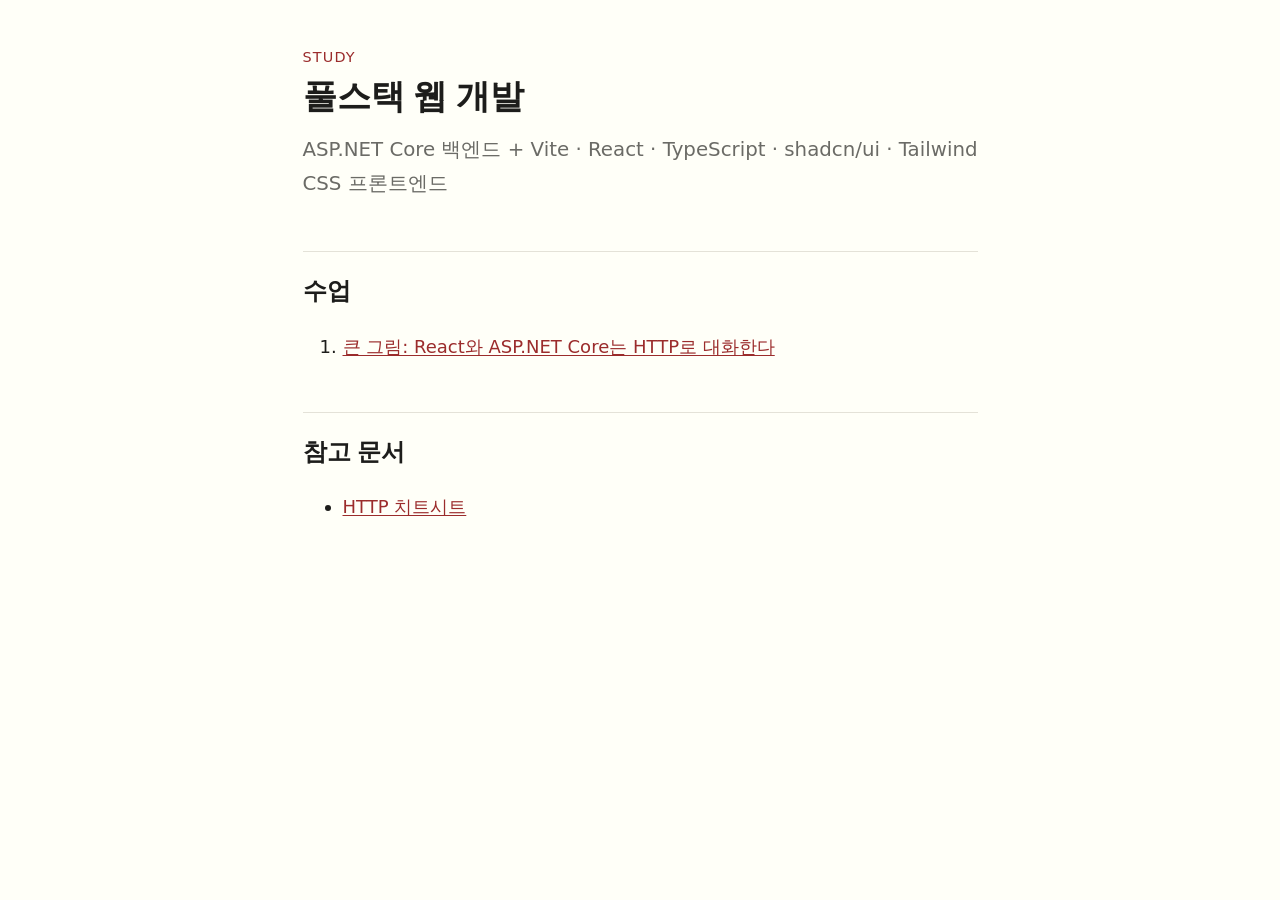
==== index.html @ 0a6b07b8 "Add first lesson, HTTP cheatsheet, and shared assets Co-Authored-By: Claude Opus 5.5 <noreply@anthro" ====
<!DOCTYPE html>
<html lang="ko">
<head>
<meta charset="utf-8">
<meta name="viewport" content="width=device-width, initial-scale=1">
<title>풀스택 웹 개발 학습: ASP.NET Core + React</title>
<link rel="stylesheet" href="assets/style.css">
</head>
<body>
<main>
<p class="kicker">Study</p>
<h1>풀스택 웹 개발</h1>
<p class="lede">ASP.NET Core 백엔드 + Vite · React · TypeScript · shadcn/ui · Tailwind CSS 프론트엔드</p>

<h2>수업</h2>
<ol>
  <li><a href="lessons/0001-http-big-picture.html">큰 그림: React와 ASP.NET Core는 HTTP로 대화한다</a></li>
</ol>

<h2>참고 문서</h2>
<ul>
  <li><a href="reference/http-cheatsheet.html">HTTP 치트시트</a></li>
</ul>
</main>
</body>
</html>
---- assets/style.css ----
/* 공통 스타일시트: 모든 수업(lessons)과 참고 문서(reference)가 링크한다.
   태블릿 우선, 인쇄 친화, 라이트/다크 모드 지원. */

:root {
  --bg: #fffff8;
  --fg: #1d1d1b;
  --muted: #6b6b66;
  --rule: #e4e2d8;
  --accent: #9b2c2c;
  --accent-soft: #f6ecec;
  --code-bg: #f3f1e8;
  --ok: #2f6b3a;
  --ok-soft: #e8f2ea;
  --bad: #a03030;
  --bad-soft: #f8e9e9;
  --backend: #5b3fa3;
  --frontend: #1f6f8b;
  --measure: 40rem;
  --font-body: "Pretendard", "Apple SD Gothic Neo", "Noto Sans KR", system-ui, sans-serif;
  --font-serif: "Noto Serif KR", "AppleMyungjo", Georgia, serif;
  --font-mono: "JetBrains Mono", "SF Mono", Menlo, Consolas, monospace;
}

@media (prefers-color-scheme: dark) {
  :root {
    --bg: #161614;
    --fg: #e9e7df;
    --muted: #9c9a92;
    --rule: #34332e;
    --accent: #e08a8a;
    --accent-soft: #2c2020;
    --code-bg: #22211e;
    --ok: #8fd19e;
    --ok-soft: #1d2b20;
    --bad: #f09a9a;
    --bad-soft: #2f1d1d;
    --backend: #b9a3f0;
    --frontend: #7cc4dc;
  }
}

* { box-sizing: border-box; }

html { font-size: 18px; -webkit-text-size-adjust: 100%; }

body {
  margin: 0;
  background: var(--bg);
  color: var(--fg);
  font-family: var(--font-body);
  line-height: 1.75;
  word-break: keep-all;
  overflow-wrap: break-word;
}

main {
  max-width: var(--measure);
  margin: 0 auto;
  padding: 2.5rem 1.25rem 5rem;
}

/* 머리말 */
.kicker {
  font-size: .8rem;
  letter-spacing: .08em;
  text-transform: uppercase;
  color: var(--accent);
  margin: 0 0 .25rem;
}
h1 { font-family: var(--font-serif); font-size: 1.9rem; line-height: 1.3; margin: 0 0 .75rem; }
h2 { font-family: var(--font-serif); font-size: 1.35rem; margin: 2.75rem 0 .75rem; padding-top: 1rem; border-top: 1px solid var(--rule); }
h3 { font-size: 1.05rem; margin: 1.75rem 0 .5rem; }
.lede { font-size: 1.1rem; color: var(--muted); margin-top: 0; }
.meta { font-size: .85rem; color: var(--muted); }

a { color: var(--accent); text-underline-offset: 2px; }
strong { font-weight: 700; }
.en { color: var(--muted); font-size: .9em; }

/* 코드 */
code, pre { font-family: var(--font-mono); font-size: .85rem; }
:not(pre) > code { background: var(--code-bg); padding: .1em .35em; border-radius: 4px; }
pre {
  background: var(--code-bg);
  padding: 1rem;
  border-radius: 8px;
  overflow-x: auto;
  line-height: 1.55;
  -webkit-overflow-scrolling: touch;
}
pre .label { display: block; font-family: var(--font-body); font-size: .75rem; color: var(--muted); margin-bottom: .4rem; }
.hl { background: var(--accent-soft); color: var(--accent); border-radius: 3px; padding: 0 .15em; }
.fe { color: var(--frontend); font-weight: 600; }
.be { color: var(--backend); font-weight: 600; }

/* 표 */
table { width: 100%; border-collapse: collapse; font-size: .92rem; margin: 1rem 0; }
th, td { text-align: left; padding: .5rem .6rem; border-bottom: 1px solid var(--rule); vertical-align: top; }
th { font-weight: 700; border-bottom: 2px solid var(--fg); }
td code { white-space: nowrap; }

/* 그림 */
figure { margin: 1.5rem 0; }
figure svg { width: 100%; height: auto; display: block; }
figcaption { font-size: .85rem; color: var(--muted); margin-top: .5rem; }

/* 상자 */
.callout {
  border-left: 3px solid var(--accent);
  background: var(--accent-soft);
  padding: .9rem 1.1rem;
  border-radius: 0 8px 8px 0;
  margin: 1.5rem 0;
}
.callout > :first-child { margin-top: 0; }
.callout > :last-child { margin-bottom: 0; }
.callout.source { border-left-color: var(--frontend); background: transparent; border: 1px solid var(--rule); border-left: 3px solid var(--frontend); }

/* 각주식 인용 */
.cite { font-size: .75em; vertical-align: super; text-decoration: none; margin-left: 1px; }
.sources { font-size: .85rem; color: var(--muted); }
.sources li { margin-bottom: .3rem; }

/* 떠올리기(retrieval) 카드: <details class="recall"> */
details.recall {
  border: 1px solid var(--rule);
  border-radius: 8px;
  padding: .8rem 1rem;
  margin: .75rem 0;
}
details.recall summary { cursor: pointer; font-weight: 600; min-height: 44px; display: flex; align-items: center; }
details.recall[open] summary { margin-bottom: .5rem; color: var(--muted); }

/* 퀴즈: assets/quiz.js 와 함께 쓴다 */
.quiz { counter-reset: q; }
.q {
  counter-increment: q;
  border: 1px solid var(--rule);
  border-radius: 10px;
  padding: 1rem 1.1rem 1.1rem;
  margin: 1.25rem 0;
}
.q-text { margin: 0 0 .75rem; font-weight: 600; }
.q-text::before { content: "Q" counter(q) ". "; color: var(--accent); }
.q .opts { display: grid; gap: .5rem; }
.q button.opt {
  font: inherit;
  font-size: .95rem;
  text-align: left;
  min-height: 48px;
  padding: .6rem .9rem;
  border: 1px solid var(--rule);
  border-radius: 8px;
  background: var(--bg);
  color: var(--fg);
  cursor: pointer;
  touch-action: manipulation;
}
.q button.opt:hover:not(:disabled) { border-color: var(--fg); }
.q button.opt:disabled { cursor: default; }
.q button.opt.correct { background: var(--ok-soft); border-color: var(--ok); color: var(--ok); font-weight: 600; }
.q button.opt.wrong { background: var(--bad-soft); border-color: var(--bad); color: var(--bad); text-decoration: line-through; }
.q .explain { display: none; margin-top: .8rem; font-size: .92rem; }
.q.answered .explain { display: block; }
.quiz-score {
  position: sticky;
  bottom: .75rem;
  text-align: center;
  font-weight: 700;
  background: var(--fg);
  color: var(--bg);
  border-radius: 999px;
  padding: .5rem 1rem;
  width: fit-content;
  margin: 1rem auto 0;
  font-size: .9rem;
}
.quiz-reset { display: block; margin: .75rem auto 0; font: inherit; font-size: .85rem; background: none; border: none; color: var(--accent); text-decoration: underline; cursor: pointer; min-height: 44px; }

/* 수업 사이 이동 */
nav.lesson-nav {
  display: flex;
  justify-content: space-between;
  gap: 1rem;
  font-size: .9rem;
  margin-top: 3rem;
  padding-top: 1rem;
  border-top: 1px solid var(--rule);
}

.tag { display: inline-block; font-size: .75rem; padding: .1rem .5rem; border-radius: 999px; border: 1px solid currentColor; margin-right: .3rem; }
.tag.tablet { color: var(--frontend); }
.tag.pc { color: var(--backend); }

/* 인쇄 */
@media print {
  html { font-size: 11pt; }
  body { background: #fff; color: #000; }
  main { max-width: none; padding: 0; }
  a { color: #000; }
  .quiz, .quiz-score, .quiz-reset, nav.lesson-nav, .no-print { display: none !important; }
  details.recall { display: none; }
  h2 { break-after: avoid; }
  pre, table, figure { break-inside: avoid; }
}
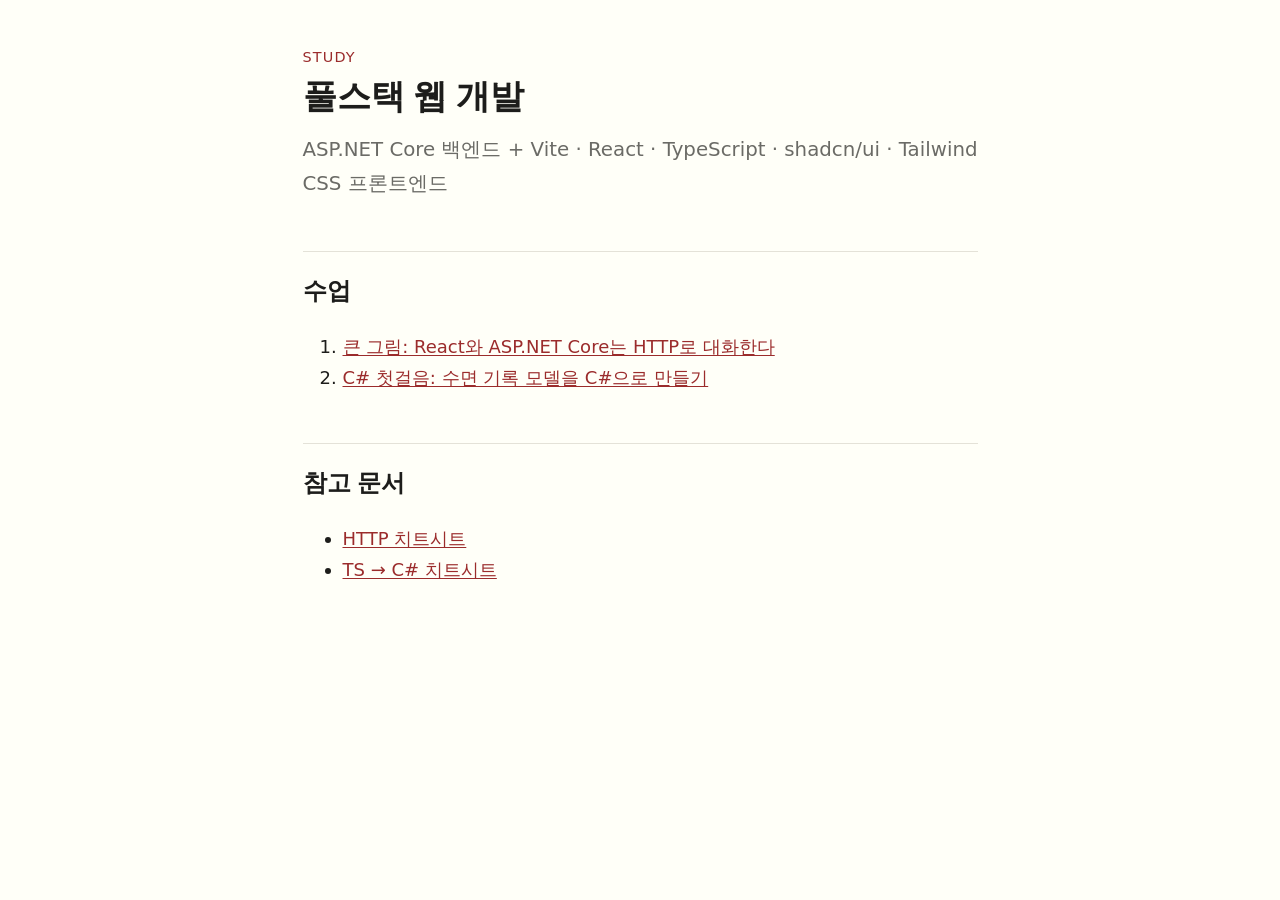
==== commit f232f755: "Add lesson 0002 (C# first steps) and TS-to-C# cheatsheet Co-Authored-By: Claude Opus 5.5 <noreply@an" ====
--- a/index.html
+++ b/index.html
@@ -15,11 +15,13 @@
 <h2>수업</h2>
 <ol>
   <li><a href="lessons/0001-http-big-picture.html">큰 그림: React와 ASP.NET Core는 HTTP로 대화한다</a></li>
+  <li><a href="lessons/0002-csharp-first-steps.html">C# 첫걸음: 수면 기록 모델을 C#으로 만들기</a></li>
 </ol>
 
 <h2>참고 문서</h2>
 <ul>
   <li><a href="reference/http-cheatsheet.html">HTTP 치트시트</a></li>
+  <li><a href="reference/csharp-for-ts.html">TS → C# 치트시트</a></li>
 </ul>
 </main>
 </body>
--- a/assets/style.css
+++ b/assets/style.css
@@ -116,6 +116,20 @@
 .callout > :last-child { margin-bottom: 0; }
 .callout.source { border-left-color: var(--frontend); background: transparent; border: 1px solid var(--rule); border-left: 3px solid var(--frontend); }
 
+/* 설계 관점 / 실무 팁 상자: 모든 수업에서 쓴다 */
+.callout.design { border-left-color: var(--backend); background: transparent; border: 1px solid var(--rule); border-left: 3px solid var(--backend); }
+.callout.design::before { content: "🧭 설계 관점"; display: block; font-weight: 700; color: var(--backend); margin-bottom: .4rem; }
+.callout.tip { border-left-color: var(--ok); background: var(--ok-soft); }
+.callout.tip::before { content: "💡 실무 팁"; display: block; font-weight: 700; color: var(--ok); margin-bottom: .4rem; }
+
+/* 나란히 비교 (예: TypeScript ↔ C#). 좁은 화면에서는 위아래로 쌓인다 */
+.compare { display: grid; grid-template-columns: 1fr; gap: .75rem; margin: 1rem 0; }
+@media (min-width: 720px) {
+  .compare { grid-template-columns: 1fr 1fr; }
+  main.wide { max-width: 52rem; }
+}
+.compare pre { margin: 0; height: 100%; }
+
 /* 각주식 인용 */
 .cite { font-size: .75em; vertical-align: super; text-decoration: none; margin-left: 1px; }
 .sources { font-size: .85rem; color: var(--muted); }
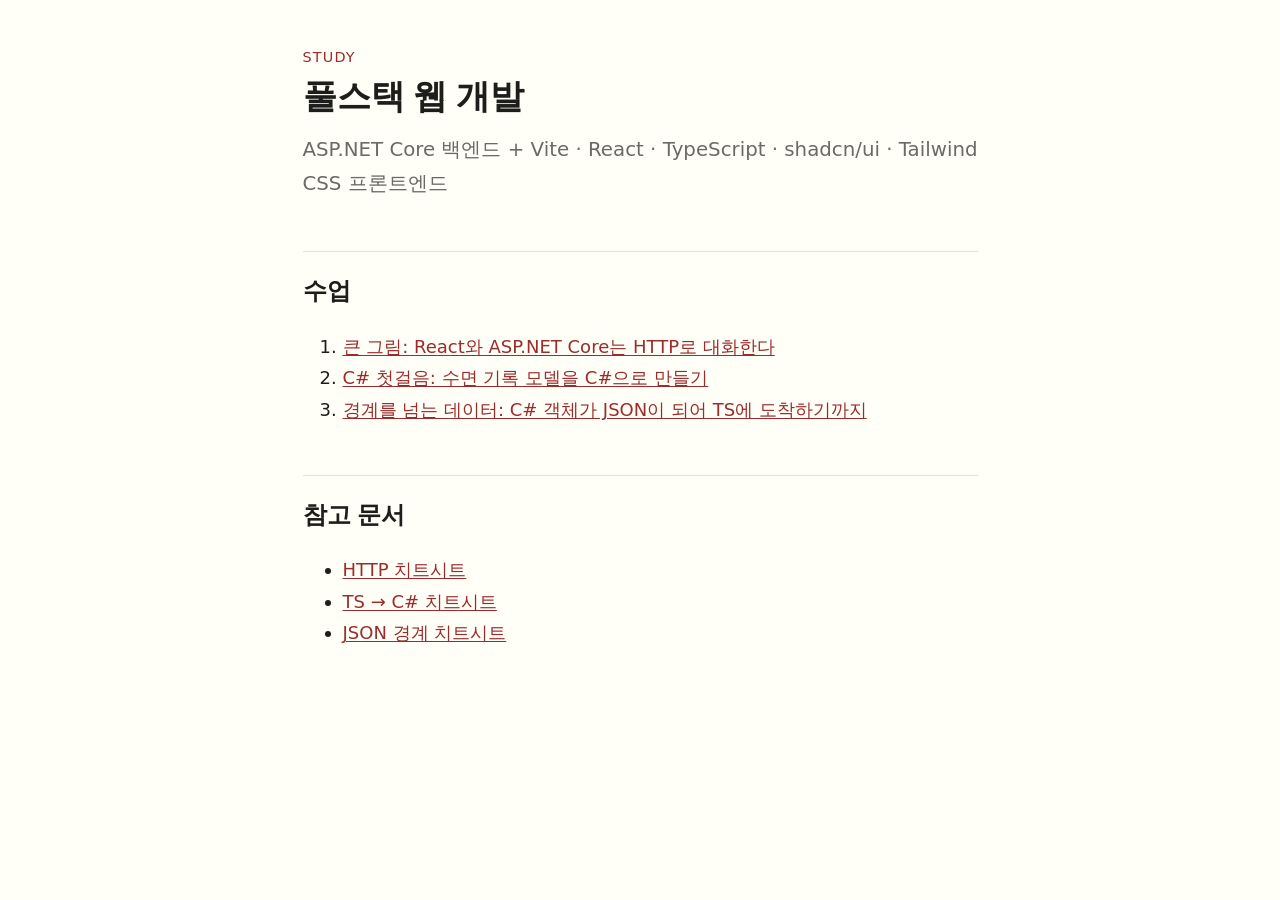
==== commit 271e0d87: "Add lesson 0003 (data across boundaries), toggle demo component, JSON boundary cheatsheet Co-Authore" ====
--- a/index.html
+++ b/index.html
@@ -16,12 +16,14 @@
 <ol>
   <li><a href="lessons/0001-http-big-picture.html">큰 그림: React와 ASP.NET Core는 HTTP로 대화한다</a></li>
   <li><a href="lessons/0002-csharp-first-steps.html">C# 첫걸음: 수면 기록 모델을 C#으로 만들기</a></li>
+  <li><a href="lessons/0003-data-across-boundaries.html">경계를 넘는 데이터: C# 객체가 JSON이 되어 TS에 도착하기까지</a></li>
 </ol>
 
 <h2>참고 문서</h2>
 <ul>
   <li><a href="reference/http-cheatsheet.html">HTTP 치트시트</a></li>
   <li><a href="reference/csharp-for-ts.html">TS → C# 치트시트</a></li>
+  <li><a href="reference/json-boundary.html">JSON 경계 치트시트</a></li>
 </ul>
 </main>
 </body>
--- a/assets/style.css
+++ b/assets/style.css
@@ -130,6 +130,15 @@
 }
 .compare pre { margin: 0; height: 100%; }
 
+/* 토글 데모: assets/toggle-demo.js 와 함께 쓴다 */
+.toggle-demo { border: 1px solid var(--rule); border-radius: 10px; padding: 1rem; margin: 1.5rem 0; }
+.toggle-demo .toggles { display: grid; gap: .4rem; margin-bottom: .75rem; }
+.toggle-demo label { display: flex; align-items: center; gap: .6rem; min-height: 44px; cursor: pointer; font-size: .95rem; }
+.toggle-demo input[type="checkbox"] { width: 1.3rem; height: 1.3rem; accent-color: var(--accent); flex: none; }
+.toggle-demo .toggle-out { margin: 0; }
+@keyframes flash { from { background: var(--accent-soft); } to { background: var(--code-bg); } }
+.toggle-demo .toggle-out.flash { animation: flash .6s ease-out; }
+
 /* 각주식 인용 */
 .cite { font-size: .75em; vertical-align: super; text-decoration: none; margin-left: 1px; }
 .sources { font-size: .85rem; color: var(--muted); }
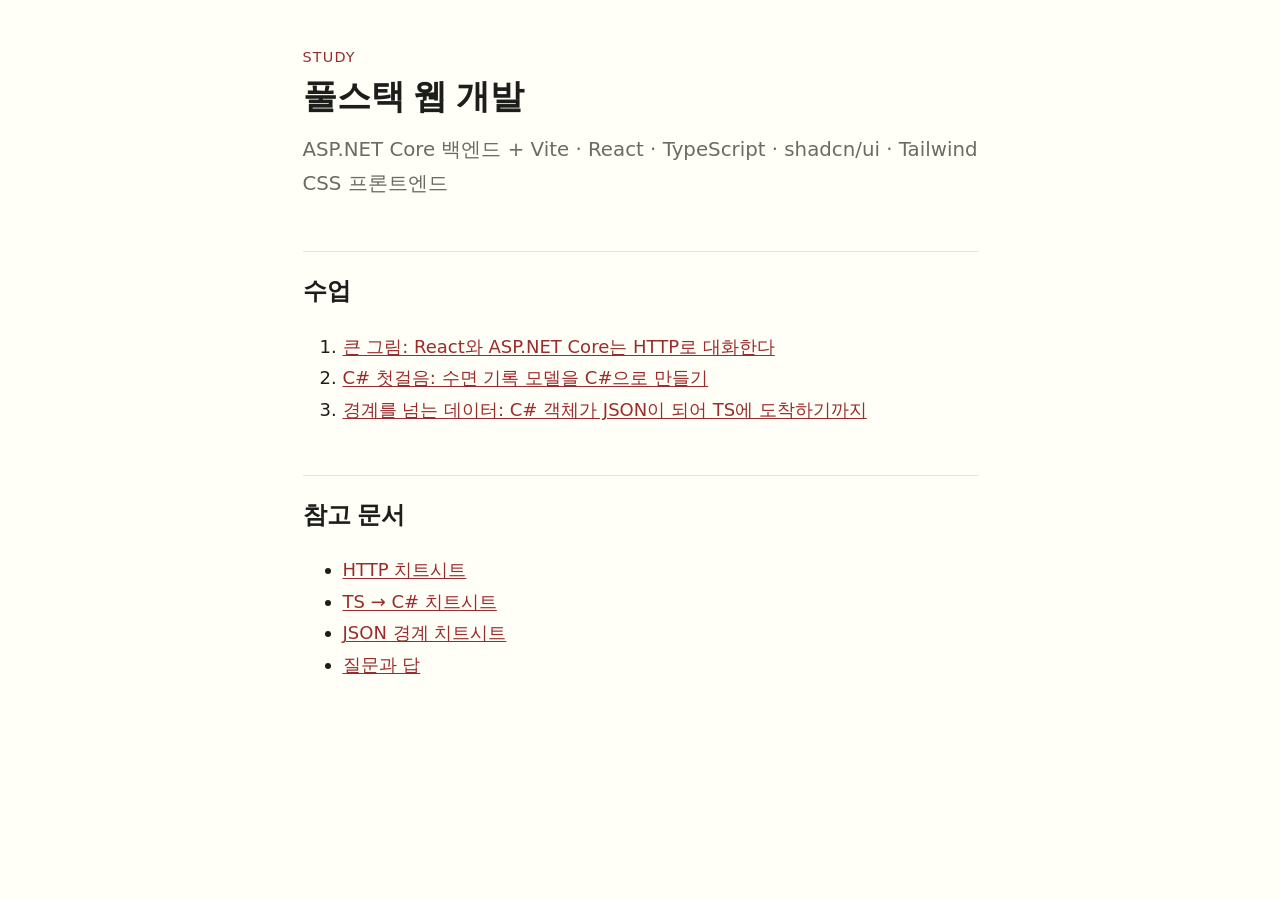
==== commit 7df3ff89: "Expand serializer explanation, homework skeleton in lesson 0003; add Q&A page Co-Authored-By: Claude" ====
--- a/index.html
+++ b/index.html
@@ -24,6 +24,7 @@
   <li><a href="reference/http-cheatsheet.html">HTTP 치트시트</a></li>
   <li><a href="reference/csharp-for-ts.html">TS → C# 치트시트</a></li>
   <li><a href="reference/json-boundary.html">JSON 경계 치트시트</a></li>
+  <li><a href="reference/qna.html">질문과 답</a></li>
 </ul>
 </main>
 </body>
